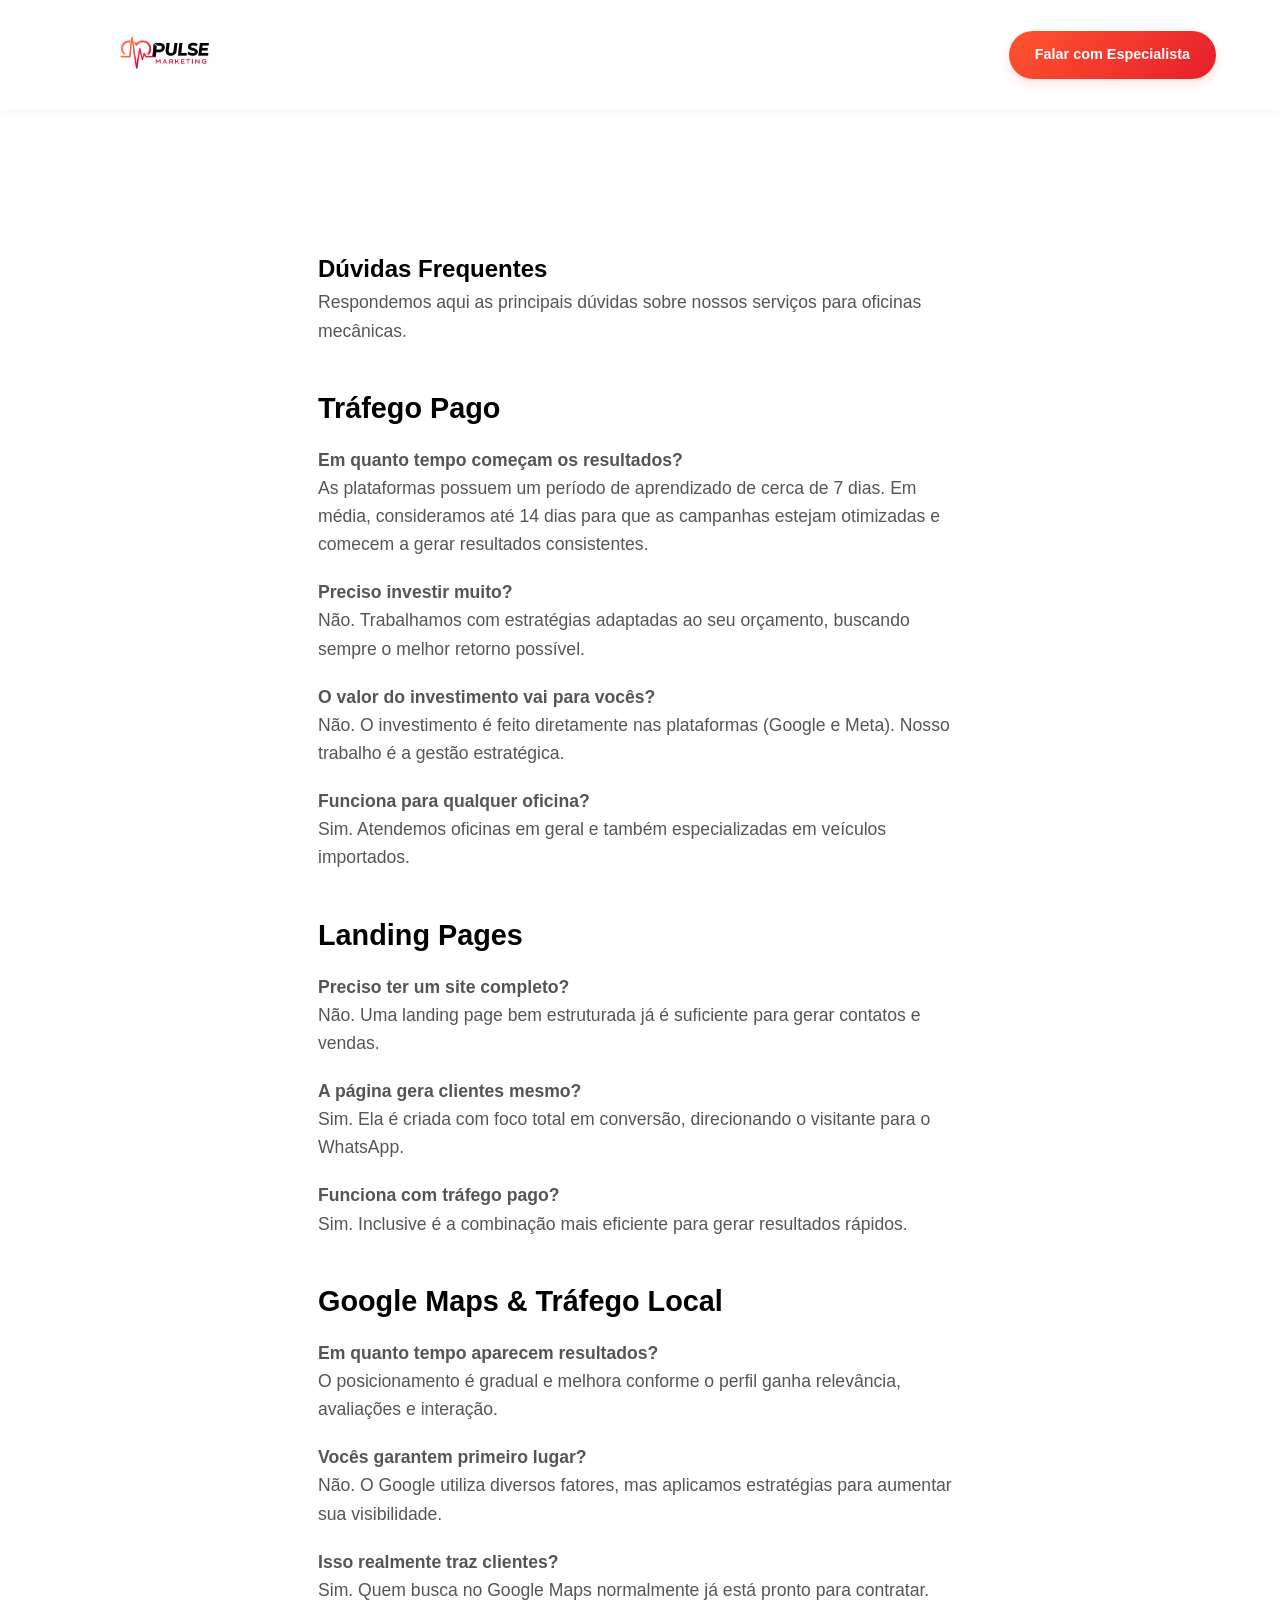
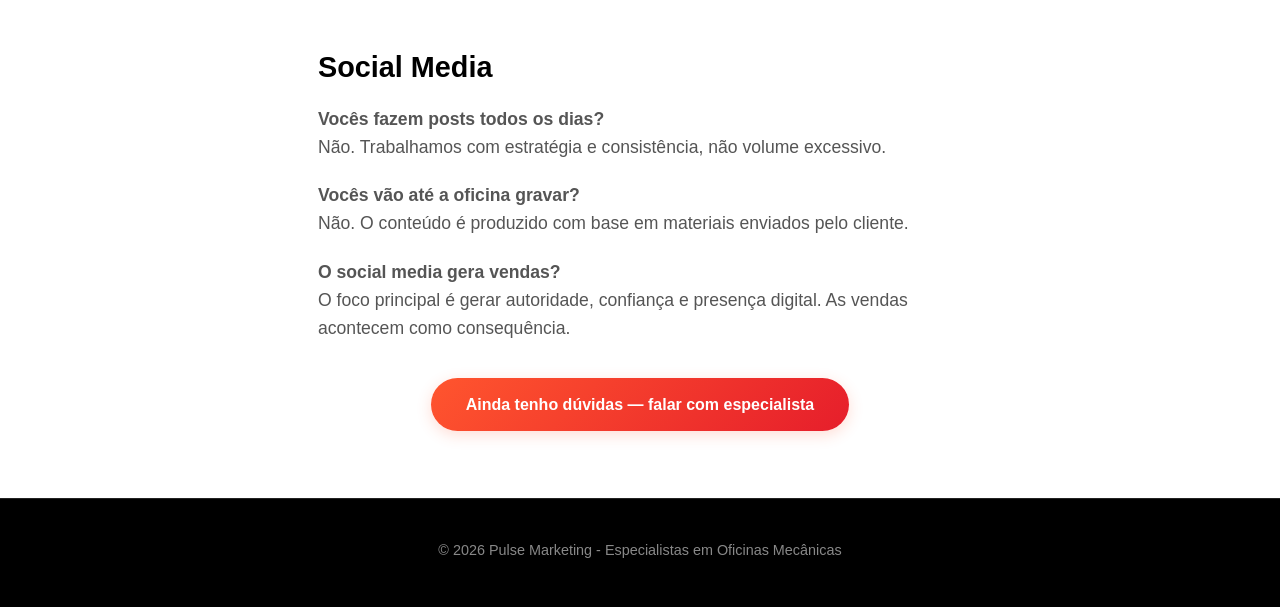
==== faq.html @ f748adce "atualizações de informações e nicho mecanico" ====
<!DOCTYPE html>
<html lang="pt-BR">
<head>
    <meta charset="UTF-8">
    <meta name="viewport" content="width=device-width, initial-scale=1.0">

    <!-- SEO -->
    <title>Dúvidas Frequentes | Pulse Marketing para Oficinas</title>
    <meta name="description" content="Tire suas dúvidas sobre tráfego pago, Google Maps, landing pages e social media para oficinas mecânicas.">

    <link rel="canonical" href="https://minha-landing-page-liard.vercel.app/faq.html">

    <link rel="stylesheet" href="css/style.css">
</head>

<body class="interna">

<header class="navbar">
    <div class="logo-container">
        <a href="/">
            <img src="pulse.png" alt="Pulse Marketing" class="brand-logo-main">
        </a>
    </div>

    <a href="/#contato" class="nav-cta">Falar com Especialista</a>
</header>

<main class="conteudo-servico">

    <section class="bloco-info">
        <h1>Dúvidas Frequentes</h1>
        <p>Respondemos aqui as principais dúvidas sobre nossos serviços para oficinas mecânicas.</p>
    </section>

    <!-- TRÁFEGO PAGO -->
    <section class="bloco-info">
        <h2>Tráfego Pago</h2>

        <p><strong>Em quanto tempo começam os resultados?</strong><br>
        As plataformas possuem um período de aprendizado de cerca de 7 dias. Em média, consideramos até 14 dias para que as campanhas estejam otimizadas e comecem a gerar resultados consistentes.</p>

        <p><strong>Preciso investir muito?</strong><br>
        Não. Trabalhamos com estratégias adaptadas ao seu orçamento, buscando sempre o melhor retorno possível.</p>

        <p><strong>O valor do investimento vai para vocês?</strong><br>
        Não. O investimento é feito diretamente nas plataformas (Google e Meta). Nosso trabalho é a gestão estratégica.</p>

        <p><strong>Funciona para qualquer oficina?</strong><br>
        Sim. Atendemos oficinas em geral e também especializadas em veículos importados.</p>
    </section>

    <!-- LANDING PAGES -->
    <section class="bloco-info">
        <h2>Landing Pages</h2>

        <p><strong>Preciso ter um site completo?</strong><br>
        Não. Uma landing page bem estruturada já é suficiente para gerar contatos e vendas.</p>

        <p><strong>A página gera clientes mesmo?</strong><br>
        Sim. Ela é criada com foco total em conversão, direcionando o visitante para o WhatsApp.</p>

        <p><strong>Funciona com tráfego pago?</strong><br>
        Sim. Inclusive é a combinação mais eficiente para gerar resultados rápidos.</p>
    </section>

    <!-- TRÁFEGO LOCAL -->
    <section class="bloco-info">
        <h2>Google Maps & Tráfego Local</h2>

        <p><strong>Em quanto tempo aparecem resultados?</strong><br>
        O posicionamento é gradual e melhora conforme o perfil ganha relevância, avaliações e interação.</p>

        <p><strong>Vocês garantem primeiro lugar?</strong><br>
        Não. O Google utiliza diversos fatores, mas aplicamos estratégias para aumentar sua visibilidade.</p>

        <p><strong>Isso realmente traz clientes?</strong><br>
        Sim. Quem busca no Google Maps normalmente já está pronto para contratar.</p>
    </section>

    <!-- SOCIAL MEDIA -->
    <section class="bloco-info">
        <h2>Social Media</h2>

        <p><strong>Vocês fazem posts todos os dias?</strong><br>
        Não. Trabalhamos com estratégia e consistência, não volume excessivo.</p>

        <p><strong>Vocês vão até a oficina gravar?</strong><br>
        Não. O conteúdo é produzido com base em materiais enviados pelo cliente.</p>

        <p><strong>O social media gera vendas?</strong><br>
        O foco principal é gerar autoridade, confiança e presença digital. As vendas acontecem como consequência.</p>
    </section>

    <!-- CTA -->
    <section class="cta-interna">
        <a href="https://wa.me/5541987613156?text=Tenho dúvidas e quero entender melhor como vocês podem ajudar minha oficina" 
           target="_blank" 
           class="btn-main">
           Ainda tenho dúvidas — falar com especialista
        </a>
    </section>

</main>

<footer>
    <div class="footer-content">
        <p>&copy; 2026 Pulse Marketing - Especialistas em Oficinas Mecânicas</p>
    </div>
</footer>

</body>
</html>
---- css/style.css ----
/* DESIGN SYSTEM - PULSE MARKETING */
:root {
  --pulse-orange: #ff552e;
  --pulse-red: #e61e2b;
  --pulse-black: #000000;
  --pulse-gray: #555555;
  --pulse-light: #f8f9fa;
  --pulse-white: #ffffff;
  --pulse-gradient: linear-gradient(135deg, var(--pulse-orange), var(--pulse-red));
  --font-main: 'Poppins', sans-serif;
  --nav-height: 110px; 
}

* { margin: 0; padding: 0; box-sizing: border-box; }

body {
  font-family: var(--font-main);
  background-color: var(--pulse-white);
  color: var(--pulse-black);
  line-height: 1.6;
  overflow-x: hidden;
  padding-top: var(--nav-height); 
}

html { scroll-behavior: smooth; }

/* Navbar */
.navbar {
  display: flex;
  justify-content: space-between;
  align-items: center;
  padding: 0 5%; 
  height: var(--nav-height); 
  background: rgba(255, 255, 255, 0.98);
  backdrop-filter: blur(10px);
  position: fixed;
  top: 0; width: 100%; z-index: 1000;
  box-shadow: 0 2px 15px rgba(0,0,0,0.05);
}

.logo-container { 
  display: flex; 
  align-items: center;
  height: 100%; 
  flex: 1; /* Permite que a logo ocupe o espaço necessário */
}

/* --- LOGO --- */
.brand-logo-main {
  width: 200px !important; 
  height: auto !important;
  max-height: 80px;
  object-fit: contain;
  display: block;
  transition: 0.3s;
}

/* --- MENU DE NAVEGAÇÃO (NOVO) --- */
.nav-menu {
  display: flex;
  gap: 35px;
  margin: 0 40px;
}

.nav-menu a {
  text-decoration: none;
  color: var(--pulse-black);
  font-weight: 600;
  font-size: 0.95rem;
  transition: 0.3s;
  position: relative;
}

.nav-menu a::after {
  content: '';
  position: absolute;
  width: 0;
  height: 2px;
  bottom: -5px;
  left: 0;
  background: var(--pulse-gradient);
  transition: 0.3s;
}

.nav-menu a:hover {
  color: var(--pulse-orange);
}

.nav-menu a:hover::after {
  width: 100%;
}

.nav-cta {
  text-decoration: none;
  background: var(--pulse-gradient);
  color: white;
  padding: 12px 26px;
  border-radius: 50px;
  font-weight: 600;
  font-size: 0.9rem;
  transition: 0.3s;
  box-shadow: 0 4px 10px rgba(255, 85, 46, 0.2);
  white-space: nowrap; /* Impede o texto de quebrar linha */
}

.nav-cta:hover { transform: translateY(-2px); box-shadow: 0 6px 15px rgba(255, 85, 46, 0.3); }

/* Hero */
#hero { padding: 80px 5% 80px; text-align: center; } 
.tagline { background: rgba(255, 85, 46, 0.1); color: var(--pulse-orange); padding: 8px 16px; border-radius: 50px; font-weight: 600; font-size: 0.8rem; text-transform: uppercase; letter-spacing: 1px;}
#hero h1 { font-size: clamp(2.2rem, 6vw, 3.8rem); margin: 25px 0; line-height: 1.1; font-weight: 700; color: var(--pulse-black);}
.gradient-text { background: var(--pulse-gradient); -webkit-background-clip: text; -webkit-text-fill-color: transparent; }
#hero p { font-size: 1.15rem; color: var(--pulse-gray); max-width: 750px; margin: 0 auto 50px; font-weight: 300; }
.hero-btns { display: flex; justify-content: center; gap: 20px; flex-wrap: wrap; }

.btn-main { background: var(--pulse-gradient); color: white; text-decoration: none; padding: 18px 35px; border-radius: 50px; font-weight: 700; transition: 0.3s; box-shadow: 0 4px 15px rgba(255, 85, 46, 0.2); }
.btn-main:hover { transform: translateY(-3px); box-shadow: 0 6px 20px rgba(255, 85, 46, 0.4); }
.btn-sub { color: var(--pulse-black); text-decoration: none; padding: 18px 35px; border: 1px solid #ddd; border-radius: 50px; transition: 0.3s; font-weight: 600; }
.btn-sub:hover { background: #eee; }

/* Serviços */
#servicos { padding: 100px 5%; background: var(--pulse-light); }
.section-title { text-align: center; margin-bottom: 60px; }
.section-title h2 { font-size: clamp(1.8rem, 4vw, 2.8rem); color: var(--pulse-black); font-weight: 700; }

.grid-servicos { display: grid; grid-template-columns: repeat(auto-fit, minmax(300px, 1fr)); gap: 30px; max-width: 1200px; margin: 0 auto; }
.card { background: white; padding: 45px; border-radius: 25px; text-align: center; transition: 0.4s; border: 1px solid transparent;}
.card:hover { transform: translateY(-8px); box-shadow: 0 15px 30px rgba(0,0,0,0.08); border-color: #eee; }
.card i { font-size: 3rem; background: var(--pulse-gradient); -webkit-background-clip: text; -webkit-text-fill-color: transparent; margin-bottom: 25px; display: inline-block; }
.card h3 { font-size: 1.4rem; margin-bottom: 15px; font-weight: 600; color: var(--pulse-black); }
.card p { color: var(--pulse-gray); font-size: 1rem; font-weight: 300; }

/* Contato */
#contato { padding: 100px 5%; background: var(--pulse-white); }
.contact-card { max-width: 600px; margin: 0 auto; background: var(--pulse-black); color: white; padding: 50px; border-radius: 30px; box-shadow: 0 20px 40px rgba(0,0,0,0.2); text-align: center; }
.contact-card h2 { font-size: 2.2rem; margin-bottom: 15px; font-weight: 700; }
.contact-card p { color: #aaa; margin-bottom: 40px; font-weight: 300; }

.input-group { margin-bottom: 20px; text-align: left; }
.input-group label { display: block; font-size: 0.85rem; margin-bottom: 8px; color: #aaa; font-weight: 400; }
.input-group input, .input-group select { width: 100%; padding: 15px; background: #1a1a1a; border: 1px solid #333; color: white; border-radius: 10px; font-family: var(--font-main); font-size: 1rem; transition: 0.3s; }
.input-group input:focus, .input-group select:focus { border-color: var(--pulse-orange); outline: none; background: #222; }

/* Rodapé */
footer { padding: 40px 5%; background: var(--pulse-black); color: white; text-align: center; border-top: 1px solid #222; }
.footer-content p { font-size: 0.9rem; color: #888; margin-bottom: 5px; }
.developer-credit { font-size: 0.8rem; color: #555 !important; font-weight: 300; }

/* Responsividade Extra */
@media (max-width: 992px) {
  .nav-menu { gap: 20px; margin: 0 20px; }
  .brand-logo-main { width: 170px !important; }
}

@media (max-width: 768px) {
  :root { --nav-height: 80px; }
  .nav-menu { display: none; } /* Esconde o menu de texto no mobile para não amontoar */
  .navbar { padding: 0 5%; }
  .brand-logo-main { width: 150px !important; }
  #hero { padding: 60px 5% 60px; }
  .grid-servicos { grid-template-columns: 1fr; }
  .contact-card { padding: 30px; }
}

@media (max-width: 480px) {
  .brand-logo-main { width: 120px !important; }
  .nav-cta { padding: 8px 16px; font-size: 0.75rem; }
}

/* Estilos para Páginas Internas */
.interna .conteudo-servico {
    padding: 140px 10% 80px;
    max-width: 900px;
    margin: 0 auto;
}

.bloco-info { margin-bottom: 40px; }
.bloco-info h2 { font-size: 1.8rem; color: var(--pulse-black); margin-bottom: 15px; }
.bloco-info p { font-size: 1.1rem; color: var(--pulse-gray); margin-bottom: 20px; }
.bloco-info ul { list-style: none; padding-left: 0; }
.bloco-info ul li {
    background: var(--pulse-light);
    margin-bottom: 10px;
    padding: 15px;
    border-left: 4px solid var(--pulse-orange);
    border-radius: 0 10px 10px 0;
    font-weight: 600;
}

.cta-interna { margin-top: 50px; text-align: center; }
.card-link { text-decoration: none; color: inherit; display: block; }
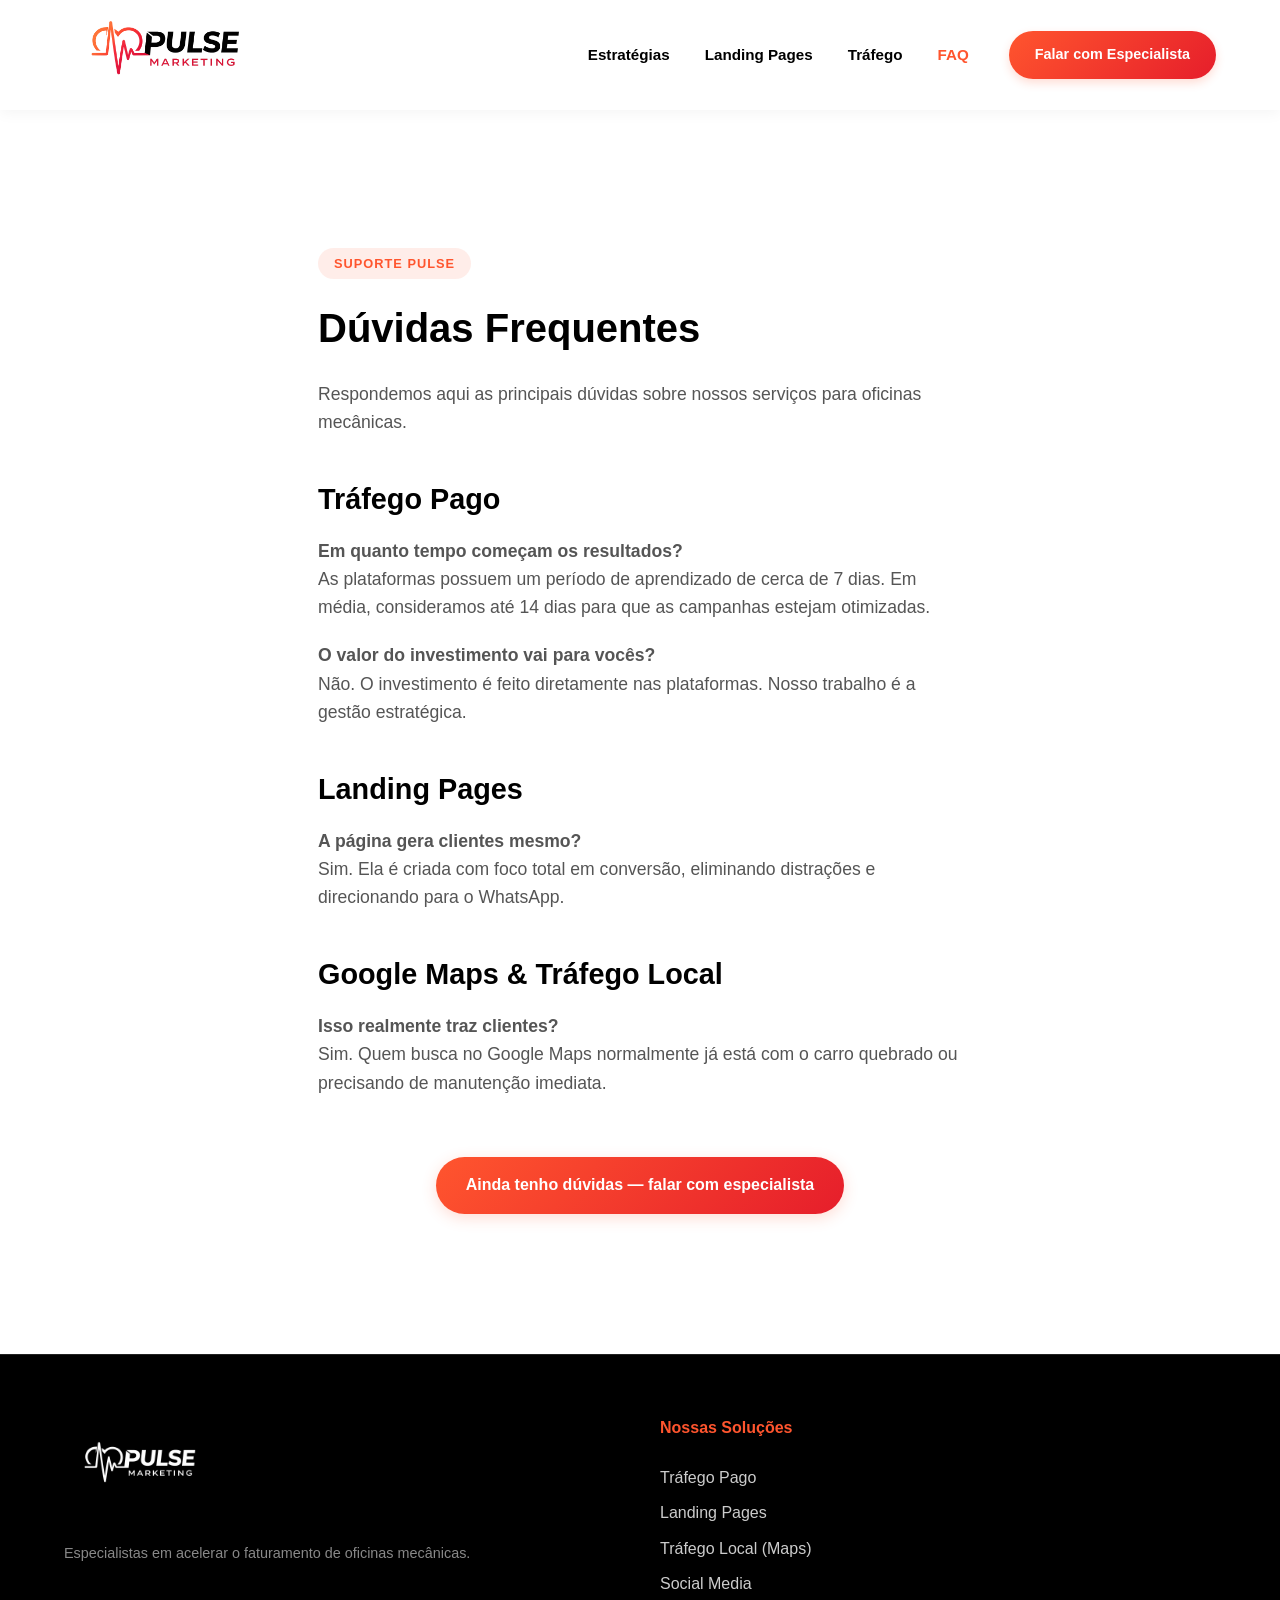
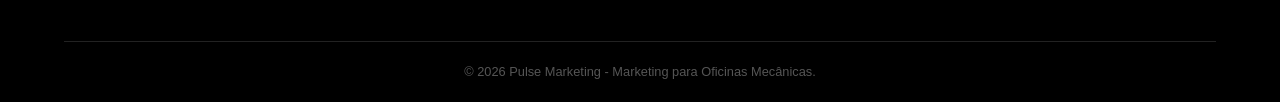
==== commit 7dc2ad61: "ajustado para o google" ====
--- a/faq.html
+++ b/faq.html
@@ -4,12 +4,13 @@
     <meta charset="UTF-8">
     <meta name="viewport" content="width=device-width, initial-scale=1.0">
 
-    <!-- SEO -->
     <title>Dúvidas Frequentes | Pulse Marketing para Oficinas</title>
     <meta name="description" content="Tire suas dúvidas sobre tráfego pago, Google Maps, landing pages e social media para oficinas mecânicas.">
 
     <link rel="canonical" href="https://minha-landing-page-liard.vercel.app/faq.html">
 
+    <link href="https://fonts.googleapis.com/css2?family=Poppins:wght@300;400;600;700&display=swap" rel="stylesheet">
+    <link rel="stylesheet" href="https://cdnjs.cloudflare.com/ajax/libs/font-awesome/6.0.0/css/all.min.css">
     <link rel="stylesheet" href="css/style.css">
 </head>
 
@@ -18,82 +19,50 @@
 <header class="navbar">
     <div class="logo-container">
         <a href="/">
-            <img src="pulse.png" alt="Pulse Marketing" class="brand-logo-main">
+            <img src="pulse.png" alt="Pulse Marketing" style="width: 200px;">
         </a>
     </div>
 
-    <a href="/#contato" class="nav-cta">Falar com Especialista</a>
+    <nav class="nav-menu">
+        <a href="/#servicos">Estratégias</a>
+        <a href="landing-pages.html">Landing Pages</a>
+        <a href="trafego-pago.html">Tráfego</a>
+        <a href="faq.html" style="color: var(--pulse-orange);">FAQ</a>
+    </nav>
+
+    <a href="https://wa.me/5541987613156" target="_blank" class="nav-cta">Falar com Especialista</a>
 </header>
 
-<main class="conteudo-servico">
+<main class="conteudo-servico" style="padding-top: 140px; max-width: 900px; margin: 0 auto;">
 
     <section class="bloco-info">
-        <h1>Dúvidas Frequentes</h1>
+        <span class="tagline">Suporte Pulse</span>
+        <h1 style="font-size: 2.5rem; margin: 20px 0;">Dúvidas Frequentes</h1>
         <p>Respondemos aqui as principais dúvidas sobre nossos serviços para oficinas mecânicas.</p>
     </section>
 
-    <!-- TRÁFEGO PAGO -->
     <section class="bloco-info">
         <h2>Tráfego Pago</h2>
-
         <p><strong>Em quanto tempo começam os resultados?</strong><br>
-        As plataformas possuem um período de aprendizado de cerca de 7 dias. Em média, consideramos até 14 dias para que as campanhas estejam otimizadas e comecem a gerar resultados consistentes.</p>
-
-        <p><strong>Preciso investir muito?</strong><br>
-        Não. Trabalhamos com estratégias adaptadas ao seu orçamento, buscando sempre o melhor retorno possível.</p>
-
+        As plataformas possuem um período de aprendizado de cerca de 7 dias. Em média, consideramos até 14 dias para que as campanhas estejam otimizadas.</p>
         <p><strong>O valor do investimento vai para vocês?</strong><br>
-        Não. O investimento é feito diretamente nas plataformas (Google e Meta). Nosso trabalho é a gestão estratégica.</p>
-
-        <p><strong>Funciona para qualquer oficina?</strong><br>
-        Sim. Atendemos oficinas em geral e também especializadas em veículos importados.</p>
+        Não. O investimento é feito diretamente nas plataformas. Nosso trabalho é a gestão estratégica.</p>
     </section>
 
-    <!-- LANDING PAGES -->
     <section class="bloco-info">
         <h2>Landing Pages</h2>
-
-        <p><strong>Preciso ter um site completo?</strong><br>
-        Não. Uma landing page bem estruturada já é suficiente para gerar contatos e vendas.</p>
-
         <p><strong>A página gera clientes mesmo?</strong><br>
-        Sim. Ela é criada com foco total em conversão, direcionando o visitante para o WhatsApp.</p>
-
-        <p><strong>Funciona com tráfego pago?</strong><br>
-        Sim. Inclusive é a combinação mais eficiente para gerar resultados rápidos.</p>
+        Sim. Ela é criada com foco total em conversão, eliminando distrações e direcionando para o WhatsApp.</p>
     </section>
 
-    <!-- TRÁFEGO LOCAL -->
     <section class="bloco-info">
         <h2>Google Maps & Tráfego Local</h2>
-
-        <p><strong>Em quanto tempo aparecem resultados?</strong><br>
-        O posicionamento é gradual e melhora conforme o perfil ganha relevância, avaliações e interação.</p>
-
-        <p><strong>Vocês garantem primeiro lugar?</strong><br>
-        Não. O Google utiliza diversos fatores, mas aplicamos estratégias para aumentar sua visibilidade.</p>
-
         <p><strong>Isso realmente traz clientes?</strong><br>
-        Sim. Quem busca no Google Maps normalmente já está pronto para contratar.</p>
+        Sim. Quem busca no Google Maps normalmente já está com o carro quebrado ou precisando de manutenção imediata.</p>
     </section>
 
-    <!-- SOCIAL MEDIA -->
-    <section class="bloco-info">
-        <h2>Social Media</h2>
-
-        <p><strong>Vocês fazem posts todos os dias?</strong><br>
-        Não. Trabalhamos com estratégia e consistência, não volume excessivo.</p>
-
-        <p><strong>Vocês vão até a oficina gravar?</strong><br>
-        Não. O conteúdo é produzido com base em materiais enviados pelo cliente.</p>
-
-        <p><strong>O social media gera vendas?</strong><br>
-        O foco principal é gerar autoridade, confiança e presença digital. As vendas acontecem como consequência.</p>
-    </section>
-
-    <!-- CTA -->
-    <section class="cta-interna">
-        <a href="https://wa.me/5541987613156?text=Tenho dúvidas e quero entender melhor como vocês podem ajudar minha oficina" 
+    <section class="cta-interna" style="margin: 60px 0; text-align: center;">
+        <a href="https://wa.me/5541987613156?text=Tenho dúvidas e quero entender melhor" 
            target="_blank" 
            class="btn-main">
            Ainda tenho dúvidas — falar com especialista
@@ -102,9 +71,24 @@
 
 </main>
 
-<footer>
-    <div class="footer-content">
-        <p>&copy; 2026 Pulse Marketing - Especialistas em Oficinas Mecânicas</p>
+<footer style="background: #000; color: white; padding: 60px 5% 20px; text-align: center; border-top: 1px solid #222;">
+    <div style="display: flex; justify-content: space-around; flex-wrap: wrap; gap: 40px; max-width: 1200px; margin: 0 auto 40px; text-align: left;">
+        <div style="flex: 1; min-width: 250px;">
+            <img src="pulse.png" alt="Pulse Marketing" style="width: 150px; filter: brightness(0) invert(1); margin-bottom: 20px;">
+            <p style="font-size: 0.9rem; color: #888;">Especialistas em acelerar o faturamento de oficinas mecânicas.</p>
+        </div>
+        <div style="flex: 1; min-width: 200px;">
+            <h4 style="margin-bottom: 20px; color: #ff552e;">Nossas Soluções</h4>
+            <ul style="list-style: none; padding: 0; line-height: 2.2;">
+                <li><a href="trafego-pago.html" style="color: #ccc; text-decoration: none;">Tráfego Pago</a></li>
+                <li><a href="landing-pages.html" style="color: #ccc; text-decoration: none;">Landing Pages</a></li>
+                <li><a href="trafego-local.html" style="color: #ccc; text-decoration: none;">Tráfego Local (Maps)</a></li>
+                <li><a href="social-media.html" style="color: #ccc; text-decoration: none;">Social Media</a></li>
+            </ul>
+        </div>
+    </div>
+    <div style="border-top: 1px solid #222; padding-top: 20px;">
+        <p style="font-size: 0.8rem; color: #555;">&copy; 2026 Pulse Marketing - Marketing para Oficinas Mecânicas.</p>
     </div>
 </footer>
 
--- a/css/style.css
+++ b/css/style.css
@@ -188,4 +188,39 @@
 }
 
 .cta-interna { margin-top: 50px; text-align: center; }
-.card-link { text-decoration: none; color: inherit; display: block; }+.card-link { text-decoration: none; color: inherit; display: block; }
+
+/* --- BOTÃO PRINCIPAL AJUSTADO --- */
+.btn-main { 
+    background: var(--pulse-gradient); 
+    color: white; 
+    text-decoration: none; 
+    padding: 18px 30px; /* Reduzi um pouco o padding lateral */
+    border-radius: 50px; 
+    font-weight: 700; 
+    transition: 0.3s; 
+    box-shadow: 0 4px 15px rgba(255, 85, 46, 0.2); 
+    
+    /* Novos ajustes para o texto não quebrar o layout */
+    display: inline-block;
+    max-width: 100%;       /* Não deixa o botão ser maior que a tela */
+    line-height: 1.3;      /* Melhora o espaçamento se o texto virar 2 linhas */
+    text-align: center;
+    white-space: normal;   /* Permite que o texto quebre linha se for muito longo */
+    word-wrap: break-word; /* Garante que palavras grandes não vazem */
+}
+
+.btn-main:hover { 
+    transform: translateY(-3px); 
+    box-shadow: 0 6px 20px rgba(255, 85, 46, 0.4); 
+}
+
+/* --- AJUSTE PARA TELAS PEQUENAS (MOBILE) --- */
+@media (max-width: 480px) {
+    .btn-main {
+        display: block;    /* Faz o botão ocupar a largura disponível */
+        width: 100%;       /* Botão "full width" no celular */
+        font-size: 0.95rem; /* Diminui um pouco a fonte se necessário */
+        padding: 16px 20px;
+    }
+}
